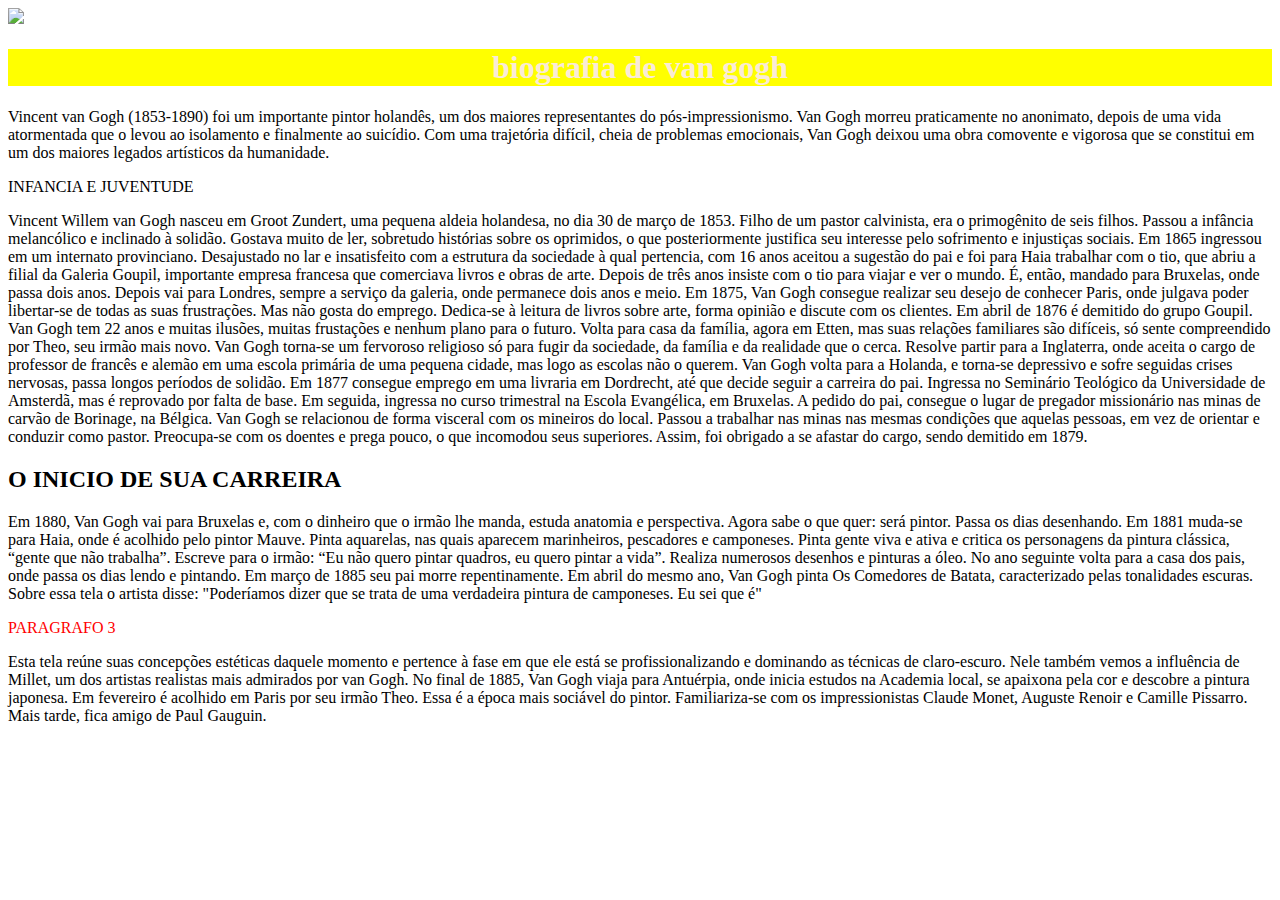
==== index.html @ d6a175ac "Update index.html" ====
<!DOCTYPE html>
<html lang="en">
<head>
    <meta charset="UTF-8">
    <meta name="viewport" content="width=,, initial-scale=1.0">
    <title>Document</title>
    <link rel="stylesheet" href="barbie.css">
</head>
<body>
    <img src="marcela.jpeg">
 <h1>biografia de van gogh</h1> 
 <P class="banana">Vincent van Gogh (1853-1890) foi um importante pintor holandês, um dos maiores representantes do pós-impressionismo. Van Gogh morreu praticamente no anonimato, depois de uma vida atormentada que o levou ao isolamento e finalmente ao suicídio.

Com uma trajetória difícil, cheia de problemas emocionais, Van Gogh deixou uma obra comovente e vigorosa que se constitui em um dos maiores legados artísticos da humanidade.

 </p>
 <P>INFANCIA E JUVENTUDE</P> Vincent Willem van Gogh nasceu em Groot Zundert, uma pequena aldeia holandesa, no dia 30 de março de 1853. Filho de um pastor calvinista, era o primogênito de seis filhos. Passou a infância melancólico e inclinado à solidão.

Gostava muito de ler, sobretudo histórias sobre os oprimidos, o que posteriormente justifica seu interesse pelo sofrimento e injustiças sociais. Em 1865 ingressou em um internato provinciano.

Desajustado no lar e insatisfeito com a estrutura da sociedade à qual pertencia, com 16 anos aceitou a sugestão do pai e foi para Haia trabalhar com o tio, que abriu a filial da Galeria Goupil, importante empresa francesa que comerciava livros e obras de arte.

Depois de três anos insiste com o tio para viajar e ver o mundo. É, então, mandado para Bruxelas, onde passa dois anos. Depois vai para Londres, sempre a serviço da galeria, onde permanece dois anos e meio.

Em 1875, Van Gogh consegue realizar seu desejo de conhecer Paris, onde julgava poder libertar-se de todas as suas frustrações. Mas não gosta do emprego. Dedica-se à leitura de livros sobre arte, forma opinião e discute com os clientes. Em abril de 1876 é demitido do grupo Goupil.

Van Gogh tem 22 anos e muitas ilusões, muitas frustações e nenhum plano para o futuro. Volta para casa da família, agora em Etten, mas suas relações familiares são difíceis, só sente compreendido por Theo, seu irmão mais novo.

Van Gogh torna-se um fervoroso religioso só para fugir da sociedade, da família e da realidade que o cerca. Resolve partir para a Inglaterra, onde aceita o cargo de professor de francês e alemão em uma escola primária de uma pequena cidade, mas logo as escolas não o querem.
Van Gogh volta para a Holanda, e torna-se depressivo e sofre seguidas crises nervosas, passa longos períodos de solidão. Em 1877 consegue emprego em uma livraria em Dordrecht, até que decide seguir a carreira do pai. Ingressa no Seminário Teológico da Universidade de Amsterdã, mas é reprovado por falta de base.

Em seguida, ingressa no curso trimestral na Escola Evangélica, em Bruxelas. A pedido do pai, consegue o lugar de pregador missionário nas minas de carvão de Borinage, na Bélgica.

Van Gogh se relacionou de forma visceral com os mineiros do local. Passou a trabalhar nas minas nas mesmas condições que aquelas pessoas, em vez de orientar e conduzir como pastor. Preocupa-se com os doentes e prega pouco, o que incomodou seus superiores. Assim, foi obrigado a se afastar do cargo, sendo demitido em 1879. 


 
 <h2>O INICIO DE SUA CARREIRA</h2>Em 1880, Van Gogh vai para Bruxelas e, com o dinheiro que o irmão lhe manda, estuda anatomia e perspectiva. Agora sabe o que quer: será pintor. Passa os dias desenhando.

Em 1881 muda-se para Haia, onde é acolhido pelo pintor Mauve. Pinta aquarelas, nas quais aparecem marinheiros, pescadores e camponeses. Pinta gente viva e ativa e critica os personagens da pintura clássica, “gente que não trabalha”.

Escreve para o irmão: “Eu não quero pintar quadros, eu quero pintar a vida”. Realiza numerosos desenhos e pinturas a óleo. No ano seguinte volta para a casa dos pais, onde passa os dias lendo e pintando.

Em março de 1885 seu pai morre repentinamente. Em abril do mesmo ano, Van Gogh pinta Os Comedores de Batata, caracterizado pelas tonalidades escuras. Sobre essa tela o artista disse: "Poderíamos dizer que se trata de uma verdadeira pintura de camponeses. Eu sei que é"
 <p class="minions">PARAGRAFO 3</p>Esta tela reúne suas concepções estéticas daquele momento e pertence à fase em que ele está se profissionalizando e dominando as técnicas de claro-escuro. Nele também vemos a influência de Millet, um dos artistas realistas mais admirados por van Gogh.

No final de 1885, Van Gogh viaja para Antuérpia, onde inicia estudos na Academia local, se apaixona pela cor e descobre a pintura japonesa. Em fevereiro é acolhido em Paris por seu irmão Theo. Essa é a época mais sociável do pintor. Familiariza-se com os impressionistas Claude Monet, Auguste Renoir e Camille Pissarro. Mais tarde, fica amigo de Paul Gauguin.
</body>
</html>
---- barbie.css ----
h1 {   
    background-color: yellow;
    text-align: center;
    }
    
    h1{
    color: antiquewhite;
    }
    
    .banana {
     color: black
    }
    
    .minions {
      color:red
    }
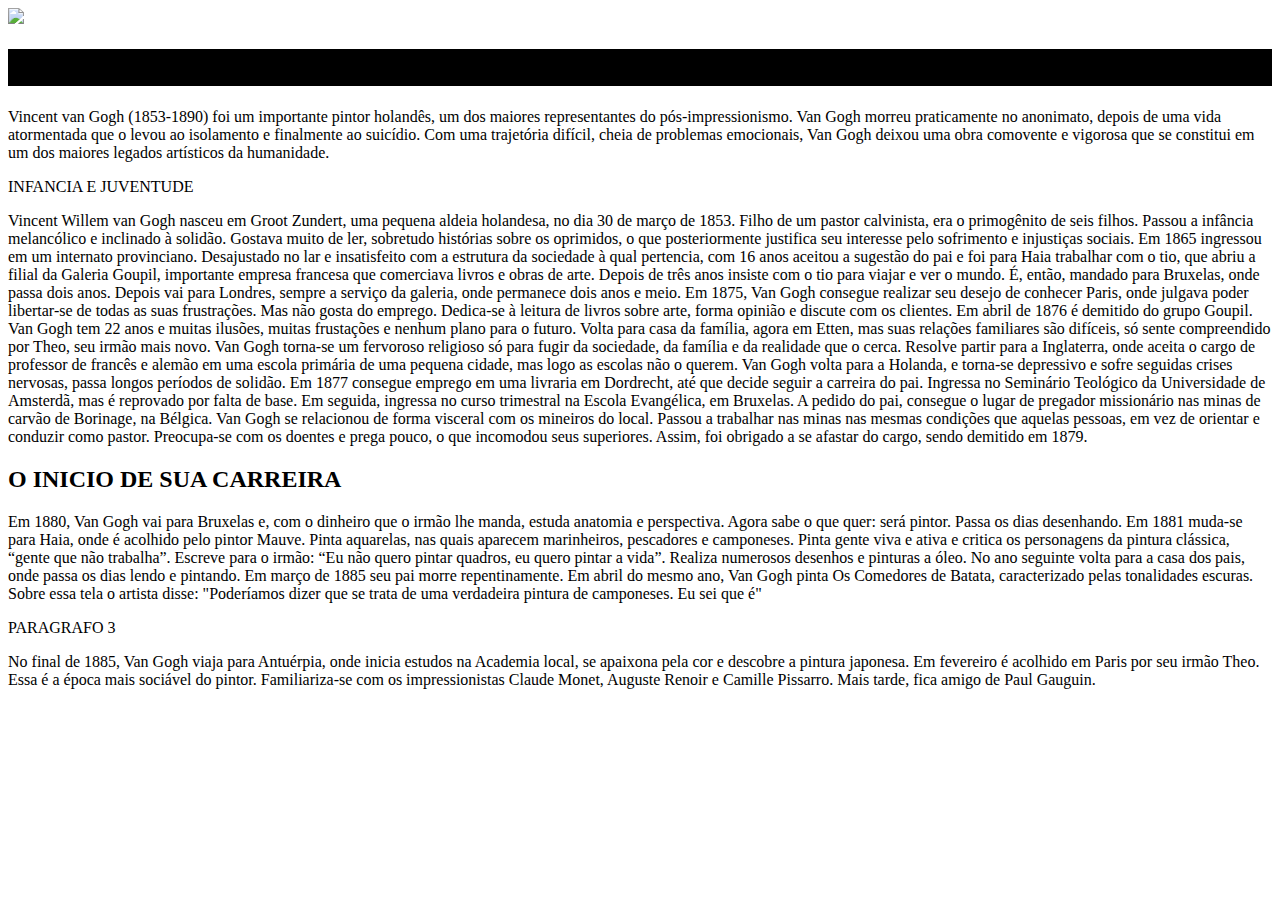
==== commit a6feb3e3: "Update index.html" ====
--- a/index.html
+++ b/index.html
@@ -42,7 +42,7 @@
 Escreve para o irmão: “Eu não quero pintar quadros, eu quero pintar a vida”. Realiza numerosos desenhos e pinturas a óleo. No ano seguinte volta para a casa dos pais, onde passa os dias lendo e pintando.
 
 Em março de 1885 seu pai morre repentinamente. Em abril do mesmo ano, Van Gogh pinta Os Comedores de Batata, caracterizado pelas tonalidades escuras. Sobre essa tela o artista disse: "Poderíamos dizer que se trata de uma verdadeira pintura de camponeses. Eu sei que é"
- <p class="minions">PARAGRAFO 3</p>Esta tela reúne suas concepções estéticas daquele momento e pertence à fase em que ele está se profissionalizando e dominando as técnicas de claro-escuro. Nele também vemos a influência de Millet, um dos artistas realistas mais admirados por van Gogh.
+ <p class="minions">PARAGRAFO 3</p>
 
 No final de 1885, Van Gogh viaja para Antuérpia, onde inicia estudos na Academia local, se apaixona pela cor e descobre a pintura japonesa. Em fevereiro é acolhido em Paris por seu irmão Theo. Essa é a época mais sociável do pintor. Familiariza-se com os impressionistas Claude Monet, Auguste Renoir e Camille Pissarro. Mais tarde, fica amigo de Paul Gauguin.
 </body>
--- a/barbie.css
+++ b/barbie.css
@@ -1,10 +1,10 @@
 h1 {   
-    background-color: yellow;
+    background-color: black;
     text-align: center;
     }
     
     h1{
-    color: antiquewhite;
+    color: black;
     }
     
     .banana {
@@ -12,5 +12,5 @@
     }
     
     .minions {
-      color:red
+      color:black
     }
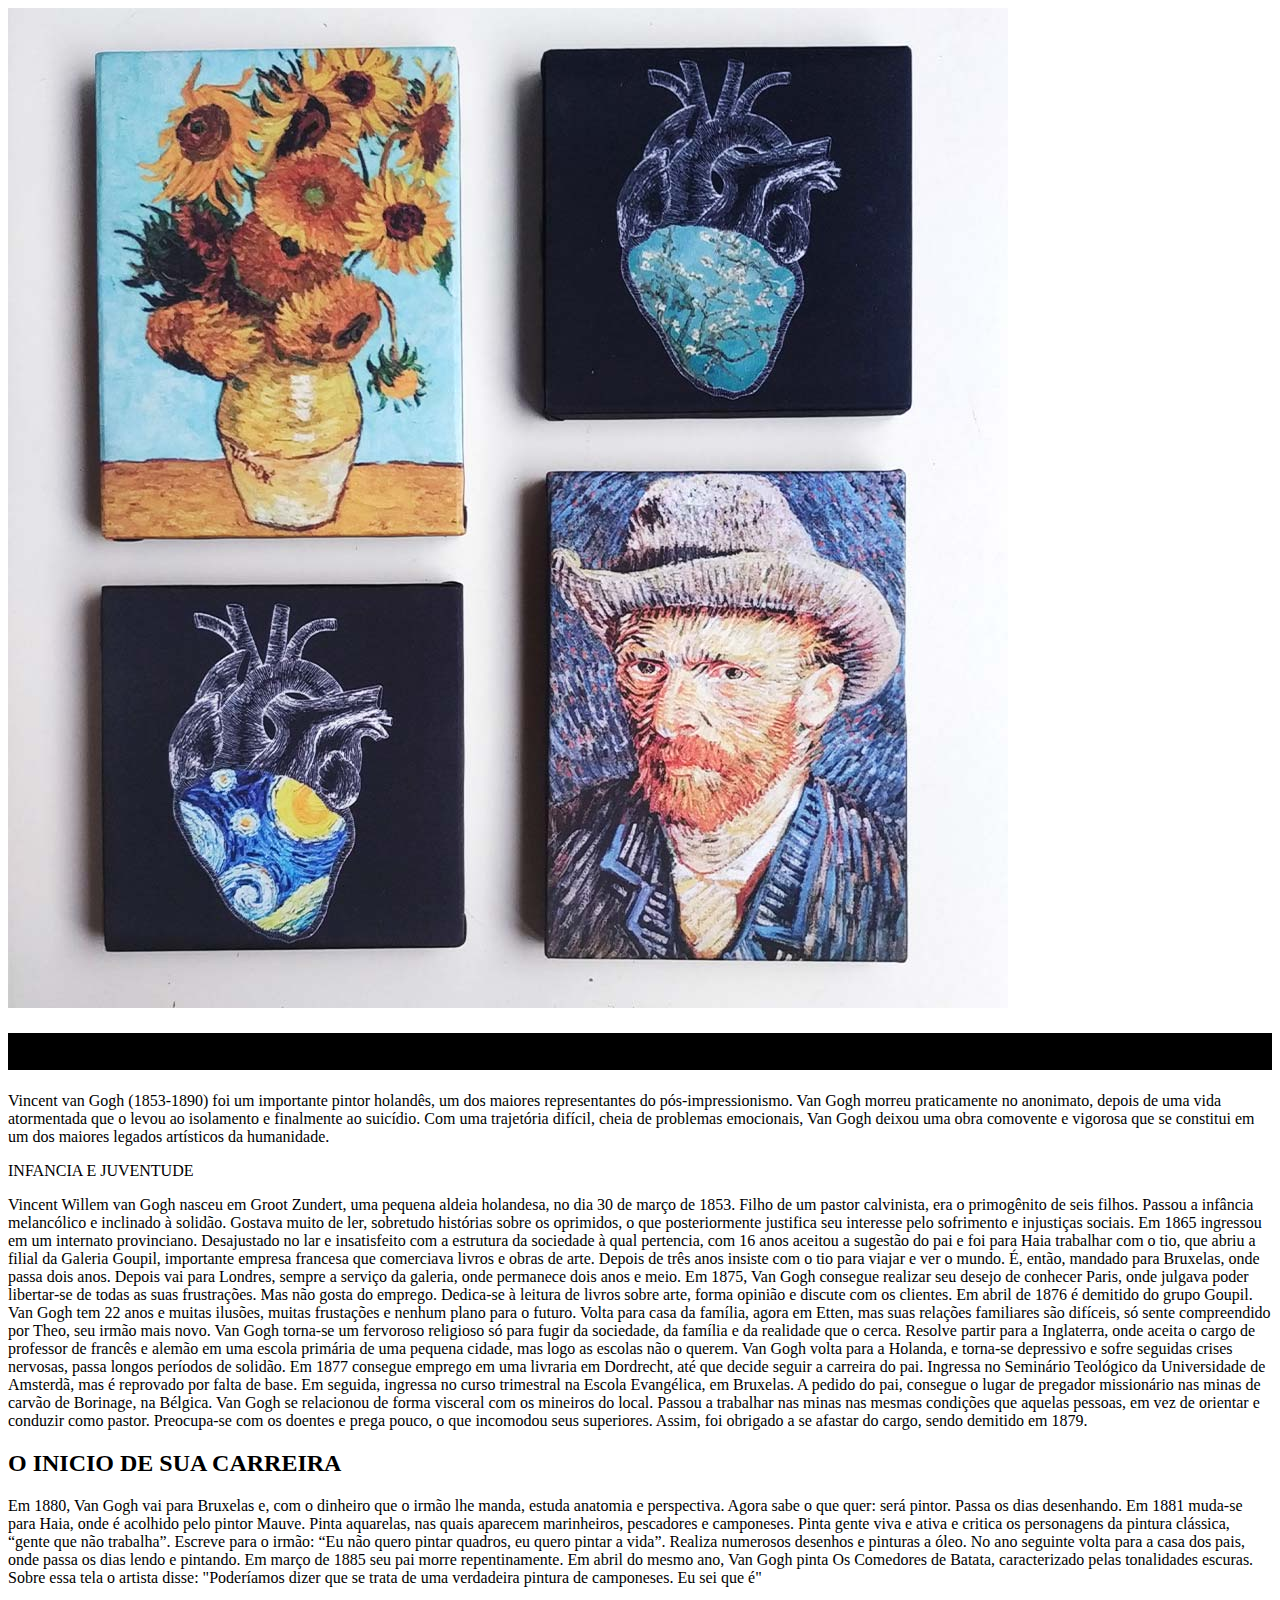
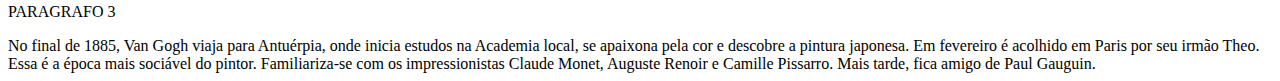
==== commit a1d10bcd: "Update index.html" ====
--- a/index.html
+++ b/index.html
@@ -7,7 +7,7 @@
     <link rel="stylesheet" href="barbie.css">
 </head>
 <body>
-    <img src="marcela.jpeg">
+    <img src="marcella.jpeg">
  <h1>biografia de van gogh</h1> 
  <P class="banana">Vincent van Gogh (1853-1890) foi um importante pintor holandês, um dos maiores representantes do pós-impressionismo. Van Gogh morreu praticamente no anonimato, depois de uma vida atormentada que o levou ao isolamento e finalmente ao suicídio.
 
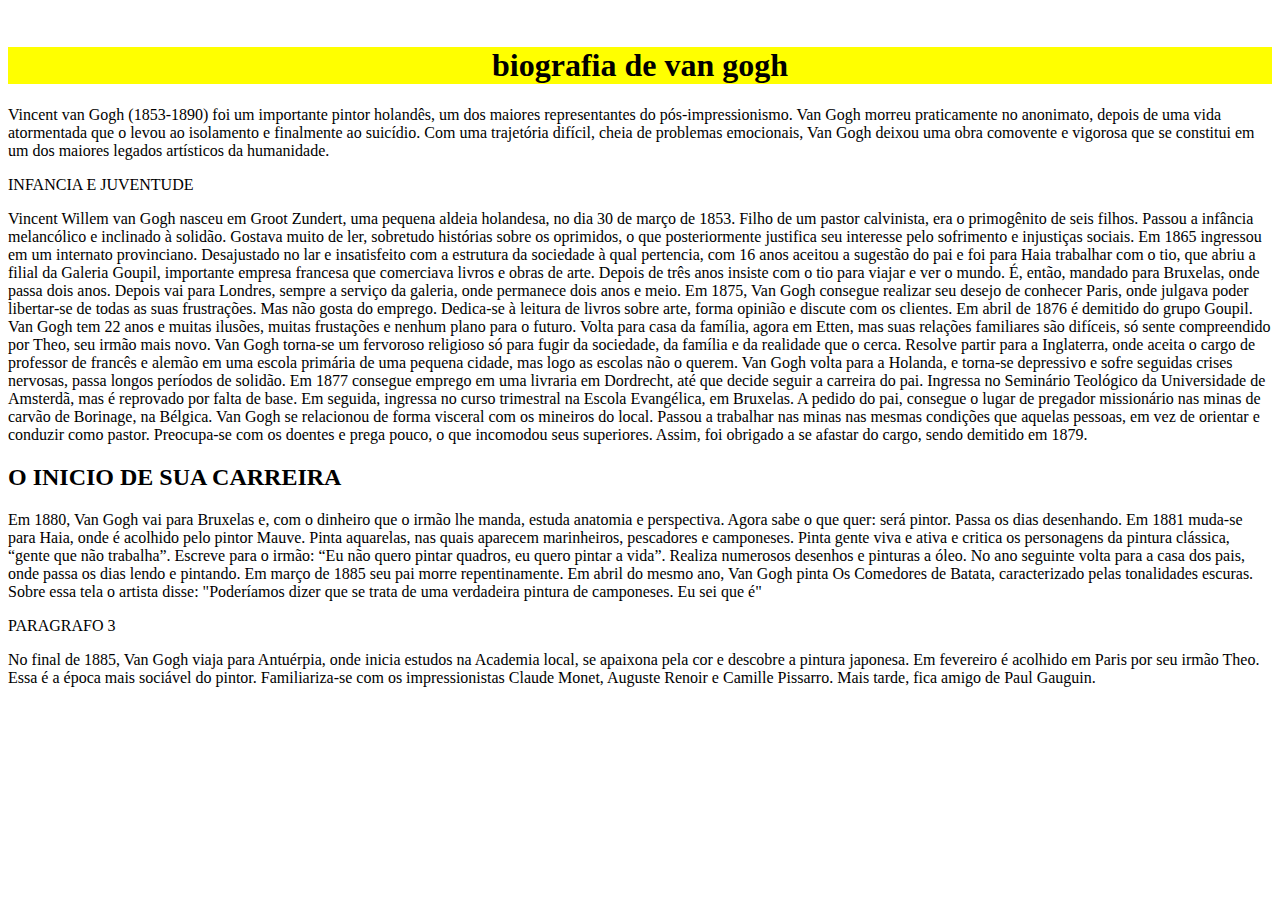
==== commit 969cfa1c: "Update index.html" ====
--- a/index.html
+++ b/index.html
@@ -7,7 +7,7 @@
     <link rel="stylesheet" href="barbie.css">
 </head>
 <body>
-    <img src="marcella.jpeg">
+    <img src="">
  <h1>biografia de van gogh</h1> 
  <P class="banana">Vincent van Gogh (1853-1890) foi um importante pintor holandês, um dos maiores representantes do pós-impressionismo. Van Gogh morreu praticamente no anonimato, depois de uma vida atormentada que o levou ao isolamento e finalmente ao suicídio.
 
--- a/barbie.css
+++ b/barbie.css
@@ -1,5 +1,5 @@
 h1 {   
-    background-color: black;
+    background-color: yellow;
     text-align: center;
     }
     
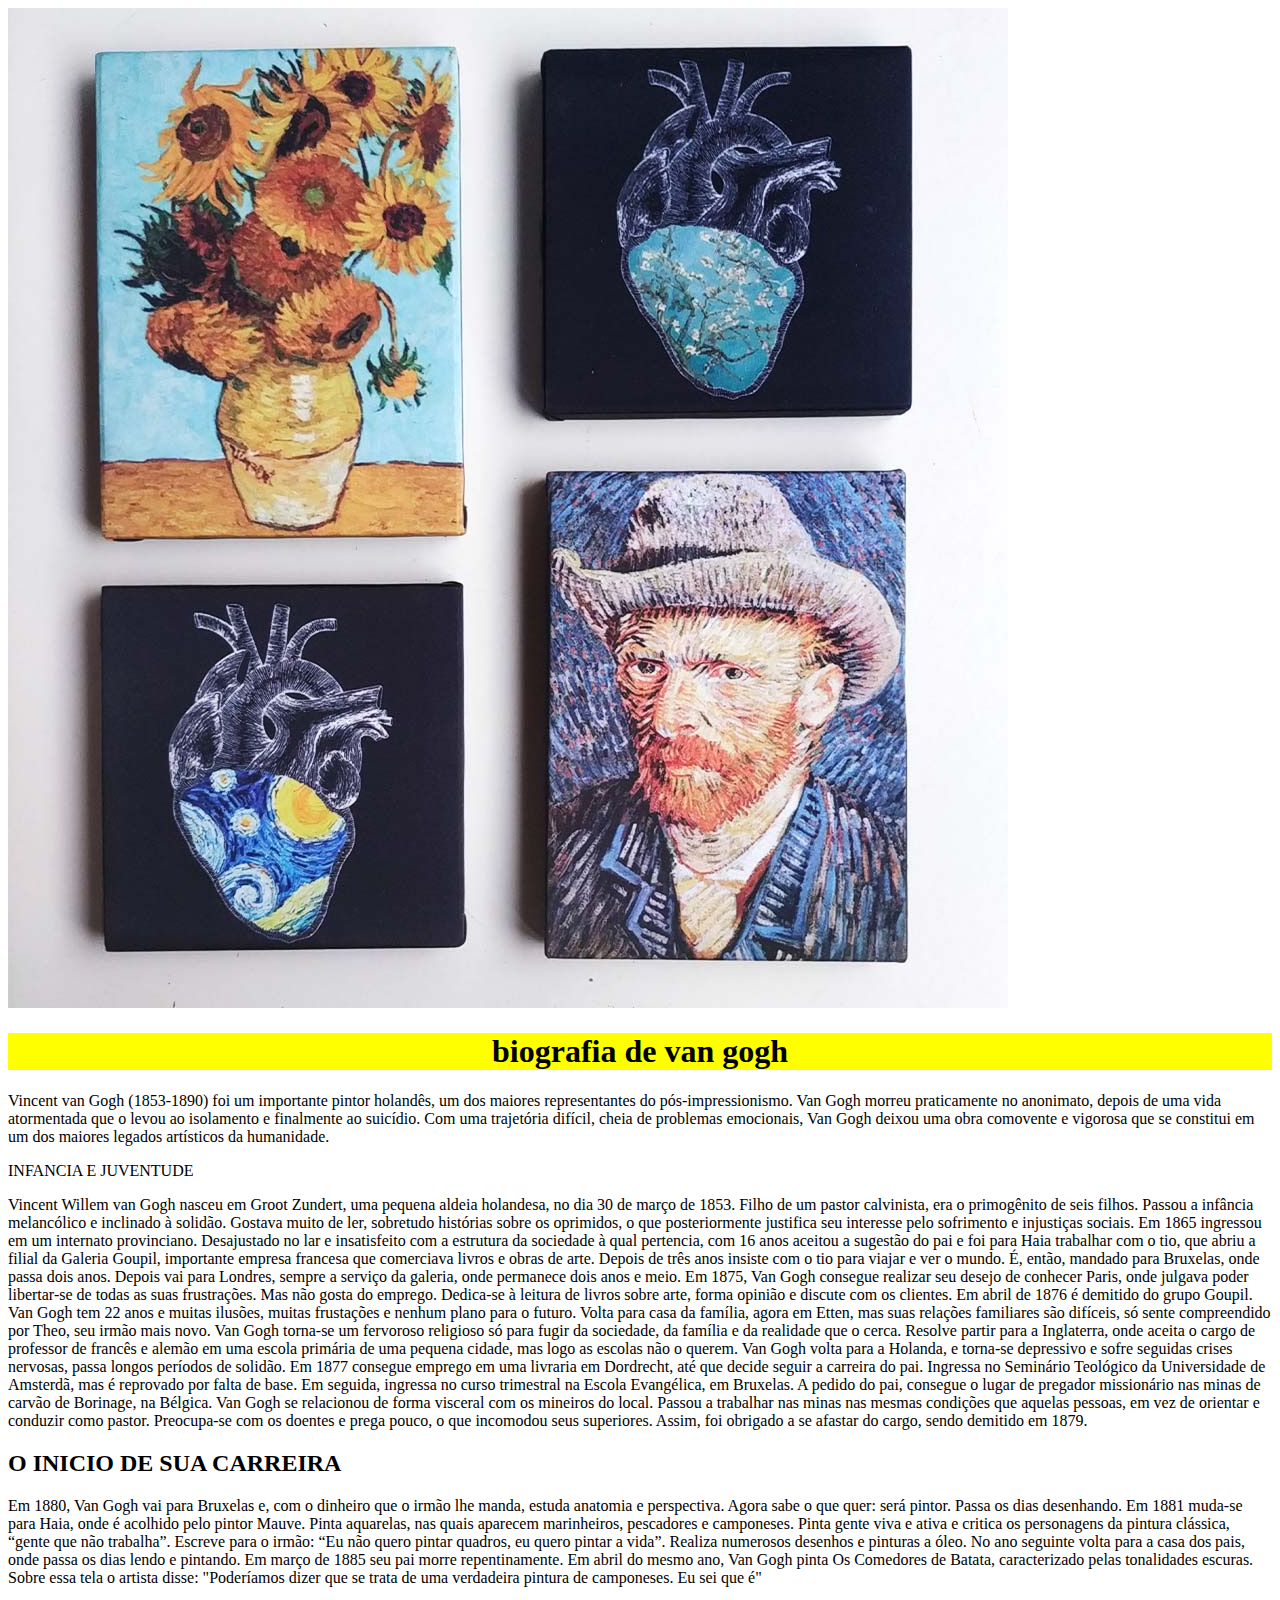
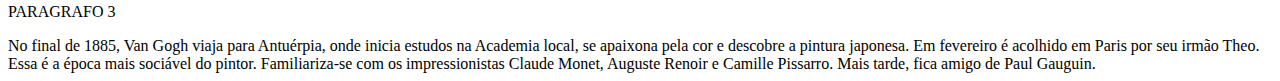
==== commit cafb737e: "Update index.html" ====
--- a/index.html
+++ b/index.html
@@ -7,7 +7,7 @@
     <link rel="stylesheet" href="barbie.css">
 </head>
 <body>
-    <img src="">
+    <img src="marcella.jpeg">
  <h1>biografia de van gogh</h1> 
  <P class="banana">Vincent van Gogh (1853-1890) foi um importante pintor holandês, um dos maiores representantes do pós-impressionismo. Van Gogh morreu praticamente no anonimato, depois de uma vida atormentada que o levou ao isolamento e finalmente ao suicídio.
 
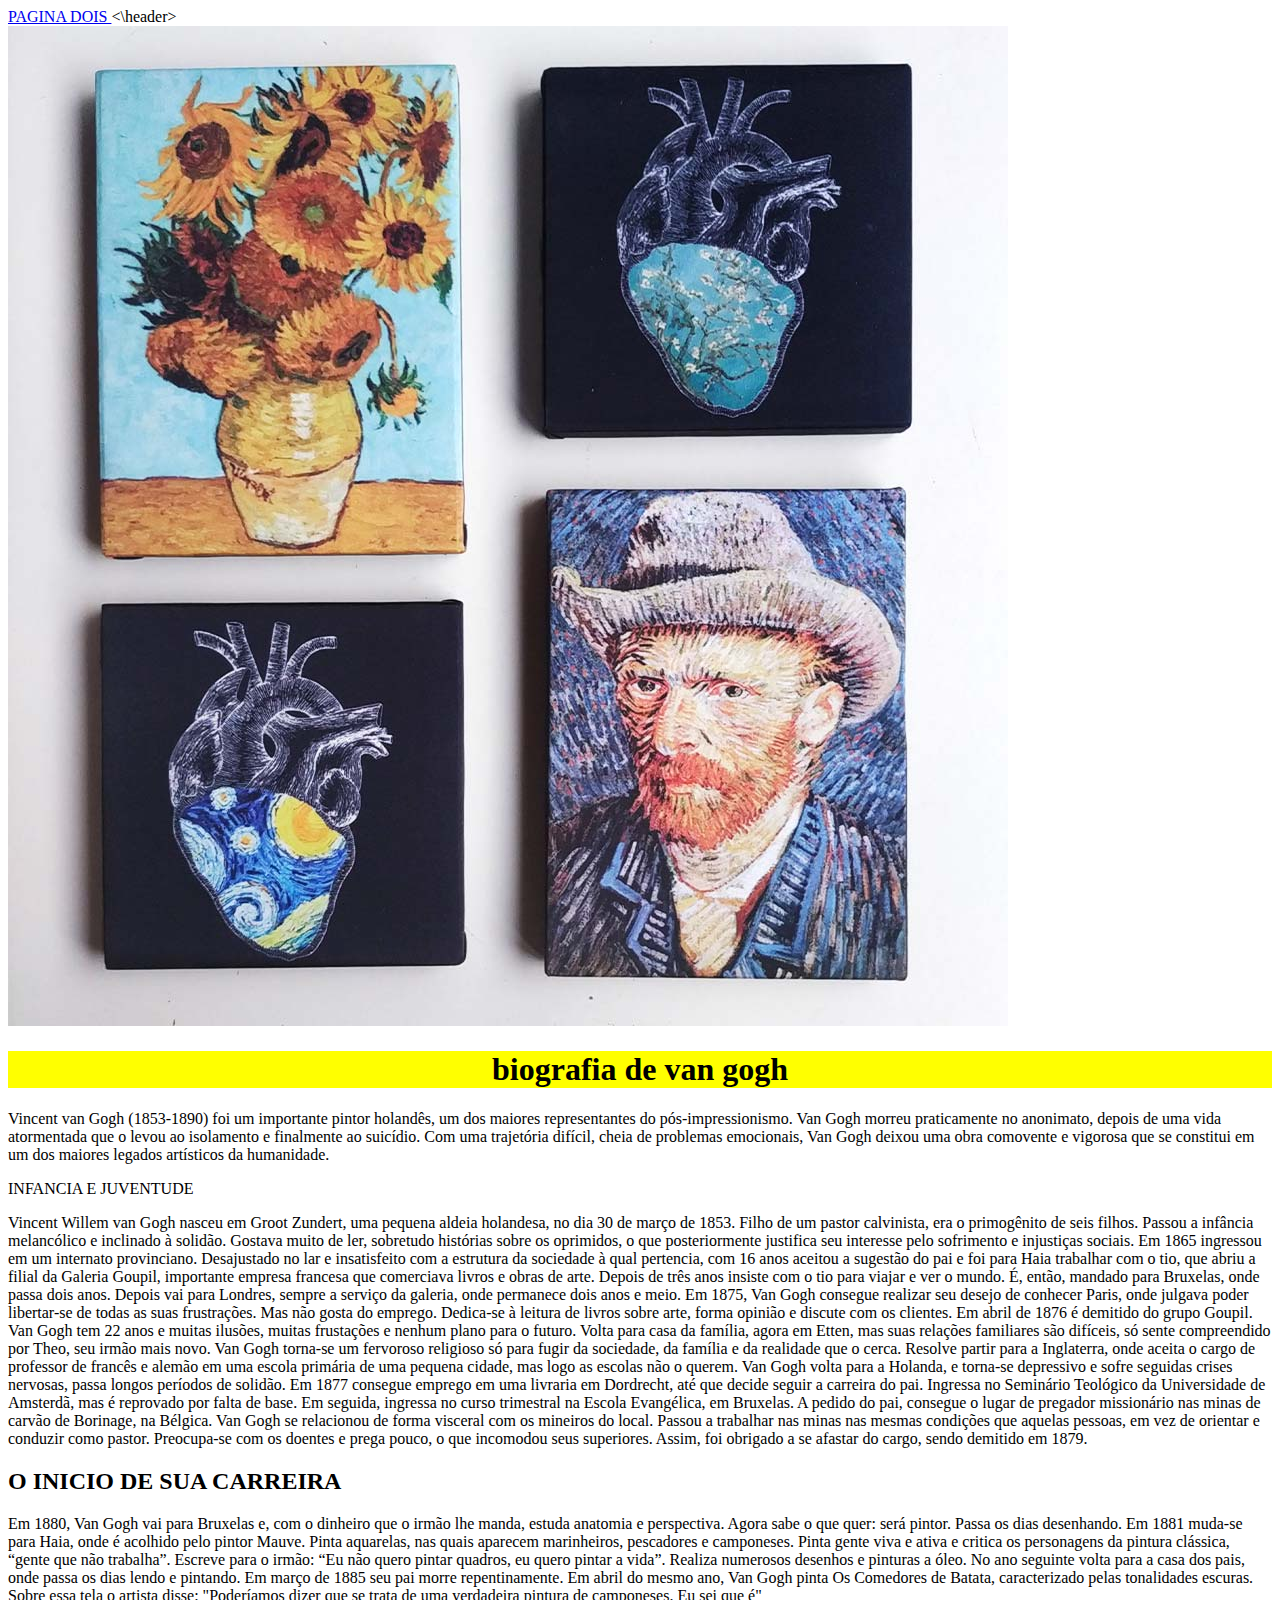
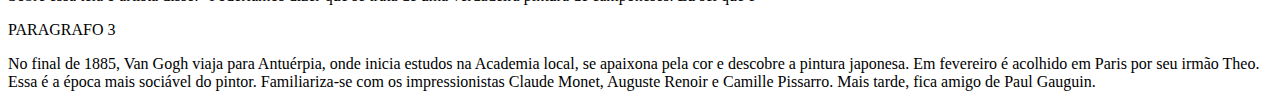
==== commit 0a031ede: "index.html" ====
--- a/index.html
+++ b/index.html
@@ -7,7 +7,12 @@
     <link rel="stylesheet" href="barbie.css">
 </head>
 <body>
-    <img src="marcella.jpeg">
+    <header>
+        <a href="projeto.html"> PAGINA DOIS </a>
+        <\header>
+   <div class="chantilly"> 
+    <img class="bolo" src="marcella.jpeg">
+   </div>
  <h1>biografia de van gogh</h1> 
  <P class="banana">Vincent van Gogh (1853-1890) foi um importante pintor holandês, um dos maiores representantes do pós-impressionismo. Van Gogh morreu praticamente no anonimato, depois de uma vida atormentada que o levou ao isolamento e finalmente ao suicídio.
 
--- a/barbie.css
+++ b/barbie.css
@@ -14,3 +14,9 @@
     .minions {
       color:black
     }
+  .bolo{
+      color:hotpink
+  }
+.marcella.jpeg{
+    windth:20%;
+}
